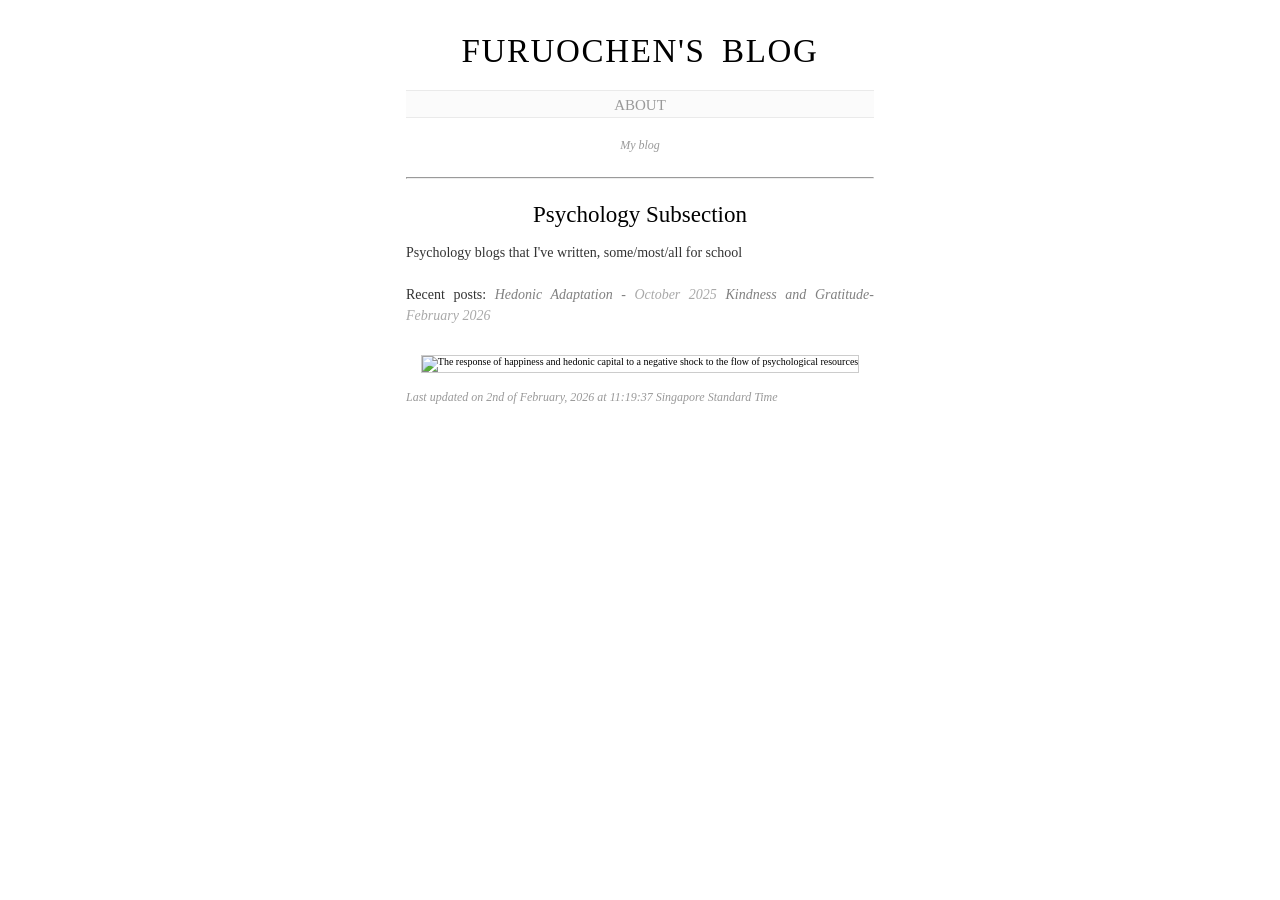
==== index.html @ 1dfdbeaf "Fixed lot of issues" ====
<!doctype html>
<html lang="en">
  <head>
    <meta charset="utf-8" />
    <meta name="viewport" content="width=device-width, initial-scale=1" />
    <link
      rel="icon"
      type="image/x-icon"
      href="https://upload.wikimedia.org/wikipedia/commons/6/6c/Psi2.svg"
    />
    <title>Furuochen's Blog</title>
    <link rel="stylesheet" href="/styles.css" />
  </head>
  <body>
    <div>
      <h1>Furuochen's Blog</h1>
      <nav>ABOUT</nav>
      <p class="description">My blog</p>
      <hr />

      <a href="/psychology">
        <h3>Psychology Subsection</h3>
      </a>
      <p>
        Psychology blogs that I've written, some/most/all for school
        <br /><br />
        Recent posts:
        <a class="recent-post" href="/psychology/hedonic_adaptation.html">
          <span
            >Hedonic Adaptation -
            <span class="recent-post-date"> October 2025 </span></span
          >
        </a>
        <a class="recent-post" href="/psychology/happiness.html">
          <span
            >Kindness and Gratitude-
            <span class="recent-post-date"> February 2026 </span></span
          >
        </a>
      </p>

      <a href="/psychology">
        <img
          src="/psychology/The-response-of-happiness-and-hedonic-capital-to-a-negative-shock-to-the-flow-of.png"
          alt="The response of happiness and hedonic capital to a negative shock to the flow of psychological resources"
        />
      </a>

      <p class="info">
        Last updated on 2nd of February, 2026 at 11:19:37 Singapore Standard
        Time
      </p>
    </div>
  </body>
</html>
---- styles.css ----
body {
  font:
    62.5% Palatino,
    "Times New Roman",
    serif;
}

div {
  margin: 0 auto;
  padding-top: 15px;
  width: min(500px, 100%);
  box-sizing: border-box;
  padding-inline: 1rem;
  text-align: center;
  position: relative;
}

h1 {
  margin: 10px 0 20px;
  font-size: 3.3em;
  font-weight: normal;
  text-transform: uppercase;
  letter-spacing: 0.05em;
  word-spacing: 0.2em;
}
h3 {
  margin-bottom: 5px;
  font-size: 2.3em;
  font-weight: normal;
}
p {
  margin-bottom: 1.7em;
  font-size: 14px;
  line-height: 1.5em;
  color: #333;
  text-align: justify;
}
nav {
  background: #fbfbfb;
  border-bottom: 1px solid #eaeaea;
  border-top: 1px solid #eaeaea;
  display: block;
  min-height: 20px;
  margin-top: 10px;
  padding: 6px 0 0;
  position: relative;
  font-size: 1.5em;
  color: #999;
}
.center {
  text-align: center;
}
.description {
  color: #999;
  font-size: 1.2em;
  font-style: italic;
  margin: 18px auto 10px;
  padding: 0 0 13px;
  width: min(400px, 100%);
  text-align: center;
}
.author {
  color: #999;
  font-size: 1.2em;
  font-style: italic;
  margin: 0px auto 10px;
  padding: 0 0 13px;
  width: min(400px, 100%);
  text-align: center;
}
.image {
  color: #999;
  font-size: 1.2em;
  font-style: italic;
  margin: 0px auto 0px;
  padding: 0 0 0;
  width: min(400px, 100%);
  text-align: center;
}
.image-desc {
  color: #555;
  font-size: 1.3em;
  font-style: italic;
  margin: 0px auto 10px;
  padding: 0 0 13px;
  width: min(400px, 100%);
  text-align: center;
}
img {
  max-width: 100%;
  max-height: 200px;
  margin: 5px auto;
  border: 1px solid #ccc;
}
.info {
  color: #999;
  font-size: 1.2em;
  font-style: italic;
  margin: 10px auto 0px;
  padding: 0 0 0;
}
.separator {
  display: flex;
  align-items: center;
  text-align: center;
}

.separator::before,
.separator::after {
  content: "";
  flex: 1;
  border-bottom: 1px solid gray;
}

.separator:not(:empty)::before {
  margin-right: 0.25em;
}

.separator:not(:empty)::after {
  margin-left: 0.25em;
}
a {
  color: black;
  text-decoration: none;
}
a:hover {
  text-decoration: underline;
}

.recent-post {
  color: gray !important;
  font-style: italic;
}

.recent-post-date {
  color: darkgray !important;
}
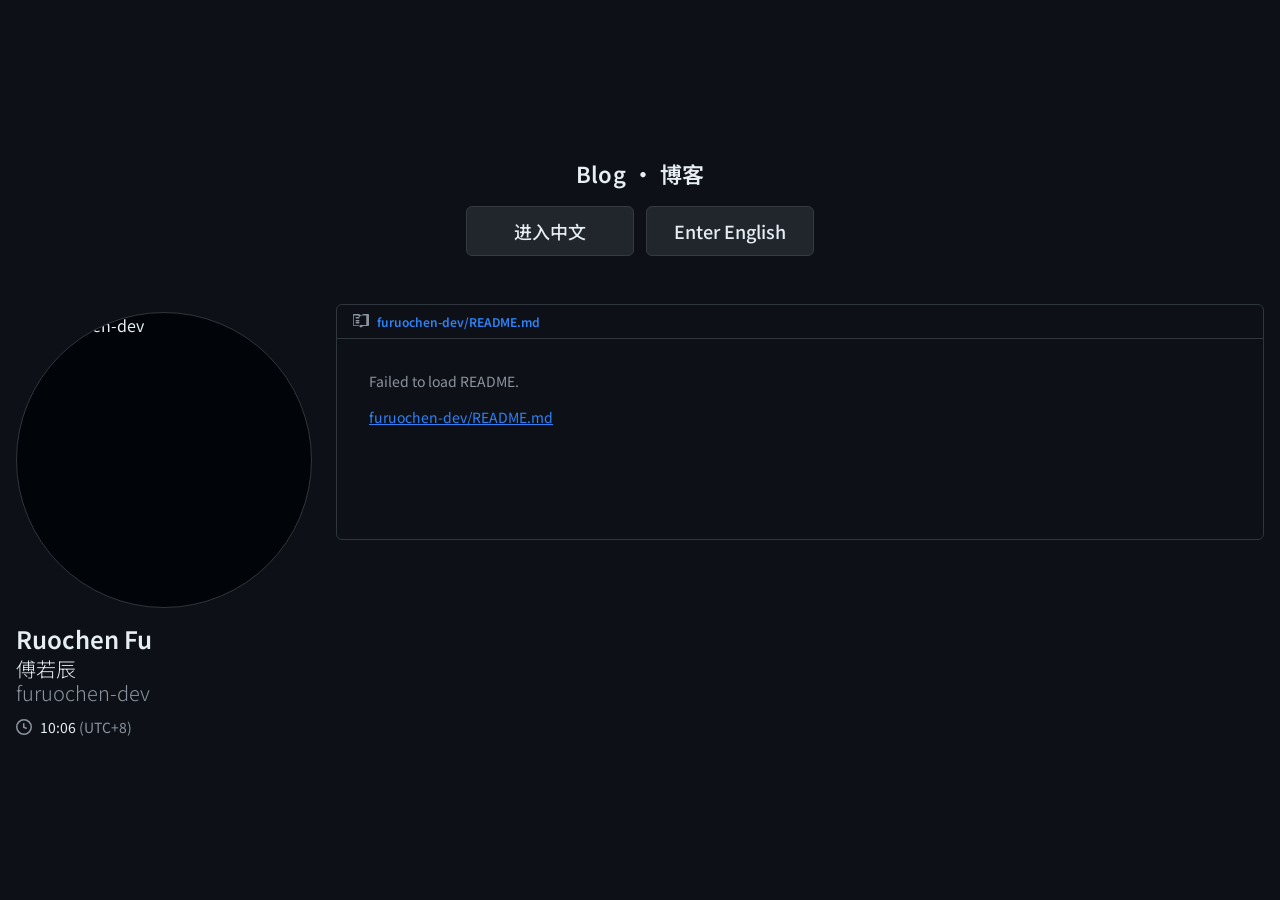
==== commit 787b4cb5: "Restructure site into foyer, English, and Chinese wings. Add GitHub-profile foyer, move psychology u" ====
--- a/index.html
+++ b/index.html
@@ -8,48 +8,133 @@
       type="image/x-icon"
       href="https://upload.wikimedia.org/wikipedia/commons/6/6c/Psi2.svg"
     />
-    <title>Furuochen's Blog</title>
-    <link rel="stylesheet" href="/styles.css" />
+    <title>Ruochen Fu / 傅若辰</title>
+    <link
+      rel="stylesheet"
+      href="https://cdn.jsdelivr.net/npm/github-markdown-css@5.8.1/github-markdown-dark.min.css"
+    />
+    <link rel="stylesheet" href="/foyer.css" />
   </head>
   <body>
-    <div>
-      <h1>Furuochen's Blog</h1>
-      <nav>ABOUT</nav>
-      <p class="description">My blog</p>
-      <hr />
+    <div class="foyer">
+      <div class="foyer-stage">
+        <div class="foyer-blog">
+          <p class="foyer-blog-label">Blog · 博客</p>
+          <nav class="foyer-actions" aria-label="Blog">
+            <a class="profile-btn" href="/chinese">进入中文</a>
+            <a class="profile-btn" href="/english">Enter English</a>
+          </nav>
+        </div>
 
-      <a href="/psychology">
-        <h3>Psychology Subsection</h3>
-      </a>
-      <p>
-        Psychology blogs that I've written, some/most/all for school
-        <br /><br />
-        Recent posts:
-        <a class="recent-post" href="/psychology/hedonic_adaptation.html">
-          <span
-            >Hedonic Adaptation -
-            <span class="recent-post-date"> October 2025 </span></span
-          >
-        </a>
-        <a class="recent-post" href="/psychology/happiness.html">
-          <span
-            >Kindness and Gratitude-
-            <span class="recent-post-date"> February 2026 </span></span
-          >
-        </a>
-      </p>
+        <div class="foyer-layout">
+          <aside class="profile">
+            <img
+              class="profile-avatar"
+              src="https://avatars.githubusercontent.com/u/62882800?v=4"
+              width="296"
+              height="296"
+              alt="furuochen-dev"
+            />
+            <div class="profile-names">
+              <h1 class="profile-name">Ruochen Fu</h1>
+              <p class="profile-name-zh">傅若辰</p>
+              <p class="profile-login">furuochen-dev</p>
+            </div>
+            <ul class="profile-meta">
+              <li title="Local time">
+                <svg
+                  aria-hidden="true"
+                  height="16"
+                  viewBox="0 0 16 16"
+                  width="16"
+                >
+                  <path
+                    d="M8 0a8 8 0 1 1 0 16A8 8 0 0 1 8 0ZM1.5 8a6.5 6.5 0 1 0 13 0 6.5 6.5 0 0 0-13 0Zm7-3.25v2.992l2.028.812a.75.75 0 0 1-.557 1.392l-2.5-1A.751.751 0 0 1 7 8.25v-3.5a.75.75 0 0 1 1.5 0Z"
+                  ></path>
+                </svg>
+                <span
+                  ><time id="local-time" datetime="">--:--</time>
+                  <span class="fg-muted">(UTC+8)</span></span
+                >
+              </li>
+            </ul>
+          </aside>
 
-      <a href="/psychology">
-        <img
-          src="/psychology/The-response-of-happiness-and-hedonic-capital-to-a-negative-shock-to-the-flow-of.png"
-          alt="The response of happiness and hedonic capital to a negative shock to the flow of psychological resources"
-        />
-      </a>
+          <section class="readme-card">
+            <header class="readme-card-header">
+              <svg
+                aria-hidden="true"
+                height="16"
+                viewBox="0 0 16 16"
+                width="16"
+              >
+                <path
+                  d="M0 1.75A.75.75 0 0 1 .75 1h4.253c1.227 0 2.317.59 3 1.501A3.743 3.743 0 0 1 11.006 1h4.245a.75.75 0 0 1 .75.75v10.5a.75.75 0 0 1-.75.75h-4.507a2.25 2.25 0 0 0-1.591.659l-.622.621a.75.75 0 0 1-1.06 0l-.622-.621A2.25 2.25 0 0 0 5.258 13H.75a.75.75 0 0 1-.75-.75Zm7.251 10.375.004.005.004-.005.002-.002.008-.008.017-.017.065-.065A1.75 1.75 0 0 1 8.745 12h4.505V2.5h-4.245a2.25 2.25 0 0 0-1.78.902l-.159.218a.75.75 0 0 1-1.2 0l-.158-.217A2.25 2.25 0 0 0 5.004 2.5H.75v9.75h4.507a1.75 1.75 0 0 1 1.243.525ZM2.5 4.75c0-.414.336-.75.75-.75h2.5a.75.75 0 0 1 0 1.5h-2.5a.75.75 0 0 1-.75-.75ZM3.25 7a.75.75 0 0 0 0 1.5h2.5a.75.75 0 0 0 0-1.5Zm-.75 2.75c0-.414.336-.75.75-.75h2.5a.75.75 0 0 1 0 1.5h-2.5a.75.75 0 0 1-.75-.75Z"
+                ></path>
+              </svg>
+              <a
+                href="https://github.com/furuochen-dev/furuochen-dev/blob/main/README.md"
+                >furuochen-dev/README.md</a
+              >
+            </header>
+            <article
+              class="readme-box markdown-body"
+              id="readme-en"
+              data-src="https://raw.githubusercontent.com/furuochen-dev/furuochen-dev/main/README.md"
+            >
+              <p class="foyer-loading">Loading README…</p>
+            </article>
+          </section>
+        </div>
+      </div>
+    </div>
 
-      <p class="info">
-        Last updated on 2nd of February, 2026 at 11:19:37 Singapore Standard
-        Time
-      </p>
-    </div>
+    <script src="https://cdn.jsdelivr.net/npm/marked@15.0.7/marked.min.js"></script>
+    <script>
+      (function () {
+        var tz = "Asia/Singapore";
+        var timeEl = document.getElementById("local-time");
+        function tick() {
+          try {
+            var fmt = new Intl.DateTimeFormat("en-GB", {
+              timeZone: tz,
+              hour: "2-digit",
+              minute: "2-digit",
+              hour12: false,
+            });
+            var parts = fmt.formatToParts(new Date());
+            var h = parts.find(function (p) {
+              return p.type === "hour";
+            }).value;
+            var m = parts.find(function (p) {
+              return p.type === "minute";
+            }).value;
+            timeEl.textContent = h + ":" + m;
+            timeEl.setAttribute("datetime", new Date().toISOString());
+          } catch (e) {
+            timeEl.textContent = "--:--";
+          }
+        }
+        tick();
+        setInterval(tick, 30000);
+
+        var el = document.getElementById("readme-en");
+        var src = el.getAttribute("data-src");
+        fetch(src, { cache: "no-cache" })
+          .then(function (res) {
+            if (!res.ok) throw new Error(res.statusText);
+            return res.text();
+          })
+          .then(function (md) {
+            el.innerHTML = marked.parse(md, { async: false });
+          })
+          .catch(function (err) {
+            el.innerHTML =
+              '<p class="foyer-error">Failed to load README.</p>' +
+              '<p class="foyer-error"><a href="https://github.com/furuochen-dev/furuochen-dev/blob/main/README.md">furuochen-dev/README.md</a></p>';
+            console.error(err);
+          });
+      })();
+    </script>
   </body>
 </html>
--- a/foyer.css
+++ b/foyer.css
@@ -0,0 +1,350 @@
+/* GitHub-profile foyer: centered shell, actions above the UI */
+@import url("https://fonts.googleapis.com/css2?family=Noto+Sans+SC:wght@300;400;500;600&family=Noto+Sans+TC:wght@300;400;500;600&family=Noto+Sans:wght@300;400;500;600&display=swap");
+
+:root {
+  --bg: #0d1117;
+  --canvas: #0d1117;
+  --border: #30363d;
+  --fg: #e6edf3;
+  --fg-muted: #8b949e;
+  --fg-link: #2f81f7;
+  --btn-bg: #21262d;
+  --btn-hover: #30363d;
+  --btn-border: #363b42;
+  --sidebar: 296px;
+  /* GitHub profile shell ≈ 1280; README column = shell − sidebar − gap */
+  --shell: 1280px;
+  /*
+   * Near GitHub UI: their stack names "Noto Sans" after system fonts.
+   * Pin Noto for Latin + SC/TC so EN/中文一致，不随系统漂移。
+   */
+  --font-ui: "Noto Sans", "Noto Sans TC", "Noto Sans SC", sans-serif;
+}
+
+* {
+  box-sizing: border-box;
+}
+
+html,
+body {
+  margin: 0;
+  min-height: 100%;
+  background: var(--bg);
+  color: var(--fg);
+  font-family: var(--font-ui);
+}
+
+.foyer {
+  min-height: 100vh;
+  min-height: 100dvh;
+  display: flex;
+  align-items: center;
+  justify-content: center;
+  padding: 48px 16px;
+}
+
+.foyer-stage {
+  width: min(100%, var(--shell));
+  margin: 0 auto;
+}
+
+.foyer-layout {
+  display: grid;
+  grid-template-columns: var(--sidebar) minmax(0, 1fr);
+  gap: 24px;
+  align-items: start;
+}
+
+/* —— Left: profile —— */
+.profile {
+  padding-top: 8px;
+  font-family: var(--font-ui);
+}
+
+.profile-avatar {
+  display: block;
+  width: 100%;
+  max-width: var(--sidebar);
+  aspect-ratio: 1;
+  border-radius: 50%;
+  border: 1px solid var(--border);
+  background: #010409;
+}
+
+.profile-names {
+  margin-top: 16px;
+}
+
+.profile-name {
+  margin: 0;
+  font-size: 24px;
+  font-weight: 600;
+  line-height: 1.25;
+  color: var(--fg);
+}
+
+.profile-name-zh {
+  margin: 2px 0 0;
+  font-size: 20px;
+  font-weight: 300;
+  line-height: 1.25;
+  color: var(--fg);
+}
+
+.profile-login {
+  margin: 0 0 12px;
+  font-size: 20px;
+  font-weight: 300;
+  line-height: 24px;
+  color: var(--fg-muted);
+}
+
+.profile-meta {
+  list-style: none;
+  margin: 0;
+  padding: 0;
+  font-size: 14px;
+  color: var(--fg);
+}
+
+.profile-meta li {
+  display: flex;
+  align-items: center;
+  gap: 8px;
+  margin: 4px 0;
+}
+
+.profile-meta svg {
+  flex: 0 0 auto;
+  fill: var(--fg-muted);
+}
+
+.profile-meta time {
+  font-variant-numeric: tabular-nums;
+  color: var(--fg);
+}
+
+.profile-meta .fg-muted {
+  color: var(--fg-muted);
+}
+
+/* —— Right: README card —— */
+.readme-card {
+  border: 1px solid var(--border);
+  border-radius: 6px;
+  background: var(--canvas);
+  overflow: hidden;
+  min-width: 0;
+  font-family: var(--font-ui);
+}
+
+.readme-card-header {
+  display: flex;
+  align-items: center;
+  gap: 8px;
+  padding: 8px 16px;
+  border-bottom: 1px solid var(--border);
+  font-family: var(--font-ui);
+  font-size: 12px;
+  color: var(--fg-muted);
+}
+
+.readme-card-header svg {
+  fill: var(--fg-muted);
+  flex: 0 0 auto;
+}
+
+.readme-card-header a {
+  color: var(--fg-link);
+  text-decoration: none;
+  font-weight: 600;
+  overflow: hidden;
+  text-overflow: ellipsis;
+  white-space: nowrap;
+}
+
+.readme-card-header a:hover {
+  text-decoration: underline;
+}
+
+.readme-box {
+  padding: 16px 32px 32px;
+  min-height: 200px;
+}
+
+.readme-box.markdown-body {
+  background: transparent;
+  color: var(--fg);
+  font-family: var(--font-ui);
+  /* avoid awkward mid-address wraps in contact lines */
+  overflow-wrap: normal;
+  word-break: normal;
+}
+
+.readme-box.markdown-body a {
+  white-space: nowrap;
+}
+
+.readme-box .foyer-loading,
+.readme-box .foyer-error {
+  margin: 1rem 0;
+  color: var(--fg-muted);
+  font-size: 14px;
+}
+
+.readme-box .foyer-error a {
+  color: var(--fg-link);
+}
+
+/* —— Blog entry above the GitHub UI —— */
+.foyer-blog {
+  margin: 0 0 40px;
+  padding-bottom: 8px;
+  text-align: center;
+  font-family: var(--font-ui);
+}
+
+.foyer-blog-label {
+  margin: 0 0 18px;
+  font-family: var(--font-ui);
+  font-size: 22px;
+  font-weight: 600;
+  letter-spacing: 0.02em;
+  line-height: 1.3;
+  color: var(--fg);
+}
+
+.foyer-actions {
+  display: inline-flex;
+  justify-content: center;
+  align-items: stretch;
+  gap: 0.75rem;
+}
+
+.profile-btn {
+  display: inline-block;
+  min-width: 10.5rem;
+  text-align: center;
+  padding: 12px 20px;
+  font-family: var(--font-ui);
+  font-size: 18px;
+  font-weight: 500;
+  line-height: 1.35;
+  color: var(--fg);
+  background: var(--btn-bg);
+  border: 1px solid var(--btn-border);
+  border-radius: 6px;
+  text-decoration: none;
+}
+
+.profile-btn:hover {
+  background: var(--btn-hover);
+  border-color: #8b949e;
+  text-decoration: none;
+  color: var(--fg);
+}
+
+/* —— Mobile —— */
+@media (max-width: 768px) {
+  .foyer {
+    align-items: flex-start;
+    padding: 20px 12px 32px;
+  }
+
+  .foyer-layout {
+    grid-template-columns: 1fr;
+    gap: 16px;
+  }
+
+  .profile {
+    display: grid;
+    grid-template-columns: 72px minmax(0, 1fr);
+    column-gap: 14px;
+    row-gap: 8px;
+    align-items: center;
+    padding-top: 0;
+  }
+
+  .profile-avatar {
+    width: 72px;
+    max-width: 72px;
+    grid-row: 1 / span 2;
+  }
+
+  .profile-names {
+    margin-top: 0;
+    min-width: 0;
+  }
+
+  .profile-name {
+    font-size: 20px;
+  }
+
+  .profile-name-zh {
+    font-size: 17px;
+  }
+
+  .profile-login {
+    margin-bottom: 0;
+    font-size: 16px;
+  }
+
+  .profile-meta {
+    grid-column: 1 / -1;
+    margin-top: 4px;
+  }
+
+  .readme-box {
+    padding: 12px 16px 20px;
+  }
+
+  .readme-box.markdown-body {
+    font-size: 14px;
+  }
+
+  .readme-box.markdown-body a {
+    white-space: normal;
+    overflow-wrap: anywhere;
+  }
+
+  .readme-box.markdown-body table {
+    display: block;
+    overflow-x: auto;
+    -webkit-overflow-scrolling: touch;
+  }
+
+  .foyer {
+    padding: 28px 12px 36px;
+  }
+
+  .foyer-blog {
+    margin: 0 0 28px;
+    position: sticky;
+    top: 0;
+    z-index: 2;
+    padding: 10px 0 14px;
+    background: linear-gradient(
+      to bottom,
+      var(--bg) 65%,
+      rgba(13, 17, 23, 0)
+    );
+  }
+
+  .foyer-blog-label {
+    font-size: 20px;
+    margin-bottom: 14px;
+  }
+
+  .foyer-actions {
+    display: flex;
+    width: 100%;
+    gap: 0.6rem;
+  }
+
+  .profile-btn {
+    min-width: 0;
+    flex: 1 1 0;
+    padding: 12px 14px;
+    font-size: 16px;
+  }
+}
